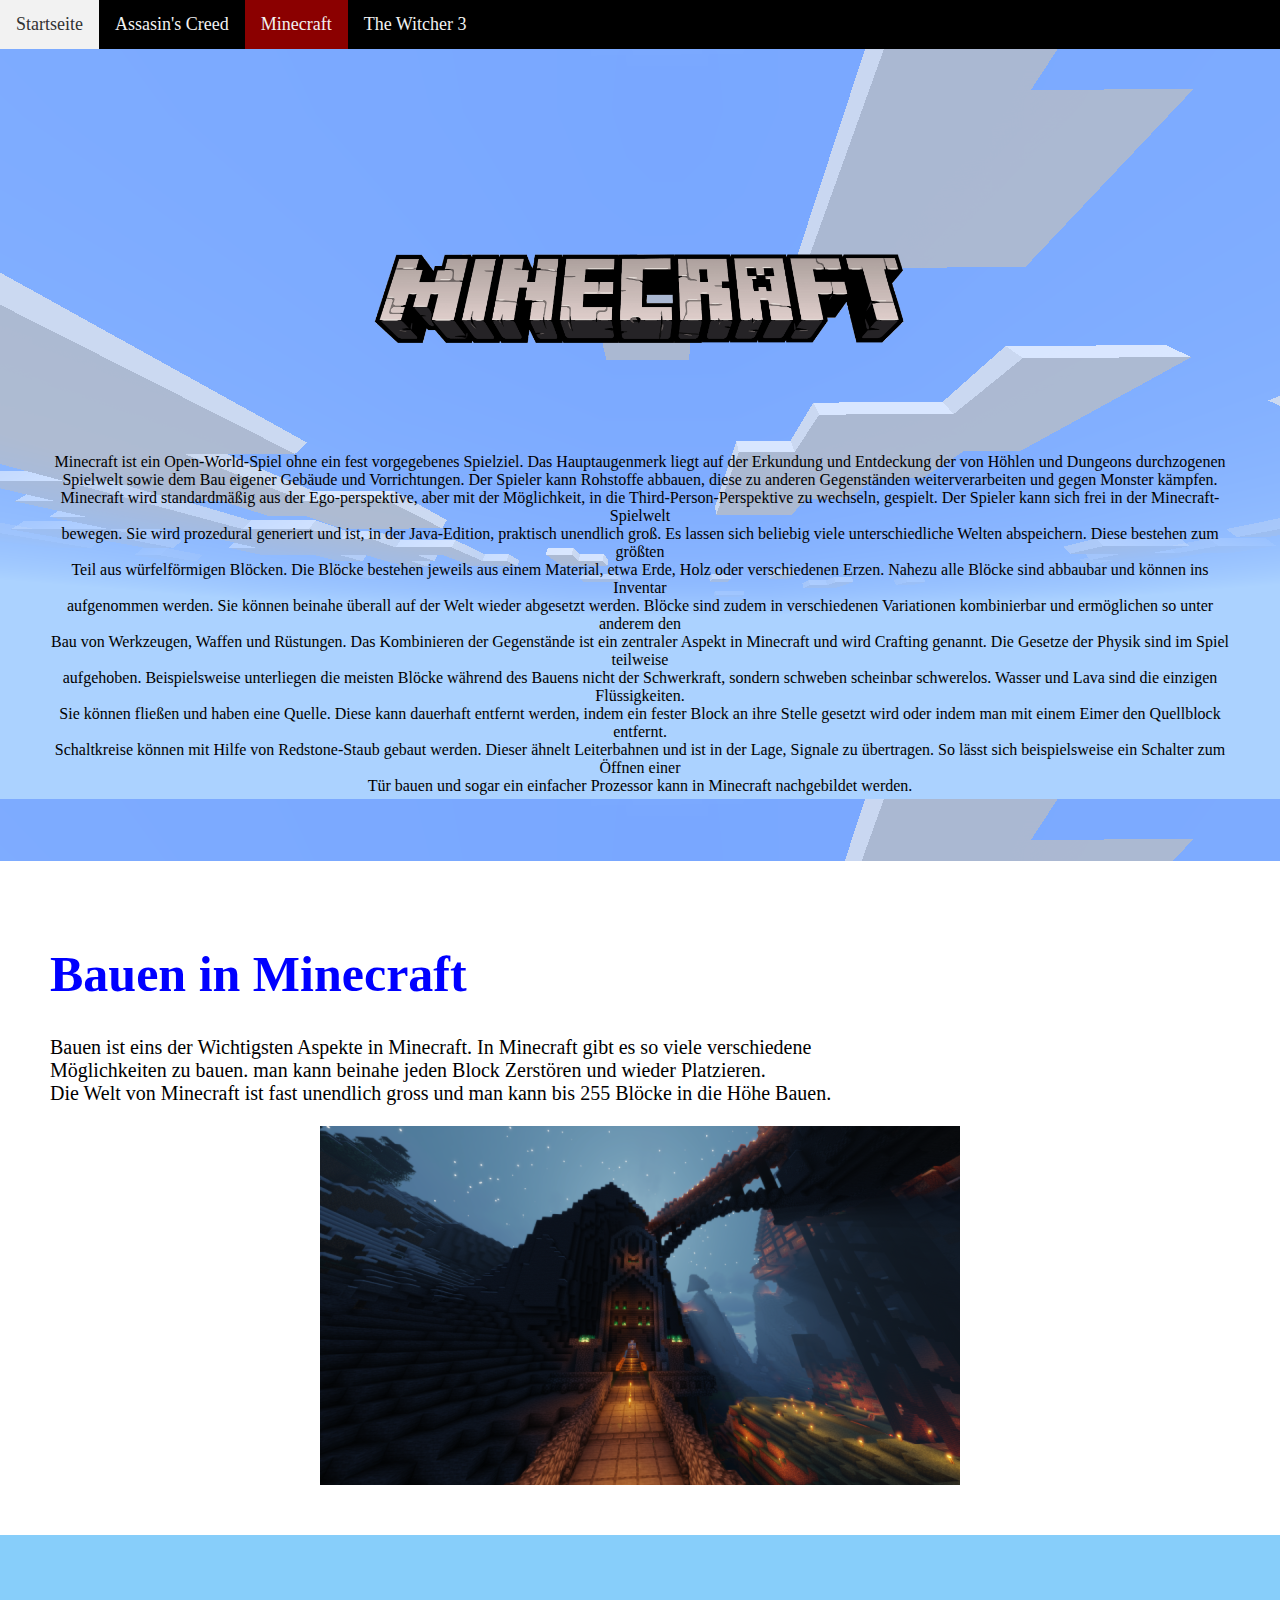
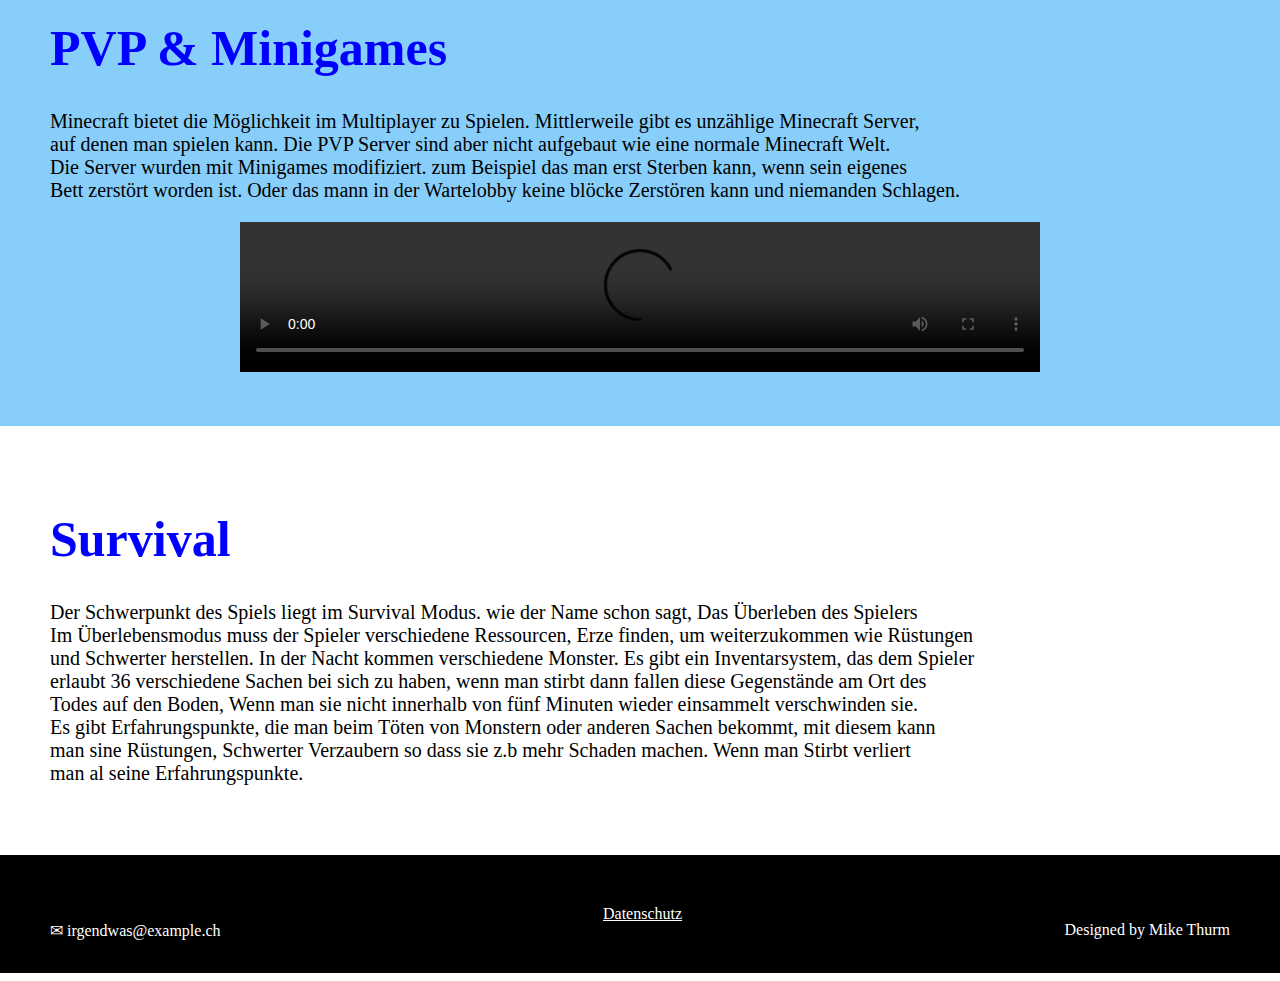
==== Minecraft.html @ ab53dce7 "Project moved" ====
<!DOCTYPE html>
<html lang="de">
<head>
    <meta charset="UTF-8">
    <link rel="stylesheet" href="style/style.css">
    <title>Minecraft</title>
</head>
<body>

<nav class="responsivenav" id="responsivenav">
    <a href="index.html">Startseite</a>
    <a href="Assasins_Creed.html"> Assasin's Creed</a>
    <a class="active" href="Minecraft.html"> Minecraft</a>
    <a href="The_Witcher_3.html"> The Witcher 3</a>
    <div class="barcontainer" id="barcontainer">
        <div class="bar1"></div>
        <div class="bar2"></div>
        <div class="bar3"></div>
    </div>
</nav>


<div class="text1">


    <p class="text11">
        <center>
        <img class="mclogo" src="img/minecraft_logo.png" alt="Minecraft logo">

        <br>
        Minecraft ist ein Open-World-Spiel ohne ein fest vorgegebenes Spielziel. Das Hauptaugenmerk liegt auf der
        Erkundung und Entdeckung der von Höhlen und Dungeons durchzogenen <br>Spielwelt sowie dem Bau eigener Gebäude und
        Vorrichtungen. Der Spieler kann Rohstoffe abbauen, diese zu anderen Gegenständen weiterverarbeiten und gegen
        Monster kämpfen. <br>Minecraft wird standardmäßig aus der Ego-perspektive, aber mit der Möglichkeit, in die
        Third-Person-Perspektive zu wechseln, gespielt. Der Spieler kann sich frei in der Minecraft-Spielwelt <br>bewegen.
        Sie wird prozedural generiert und ist, in der Java-Edition, praktisch unendlich groß. Es lassen sich beliebig
        viele unterschiedliche Welten abspeichern. Diese bestehen zum größten<br> Teil aus würfelförmigen Blöcken.
        Die Blöcke bestehen jeweils aus einem Material, etwa Erde, Holz oder verschiedenen Erzen.
        Nahezu alle Blöcke sind abbaubar und können ins Inventar<br> aufgenommen werden. Sie können beinahe überall auf der
        Welt wieder abgesetzt werden. Blöcke sind zudem in verschiedenen Variationen kombinierbar und ermöglichen so
        unter anderem den <br>Bau von Werkzeugen, Waffen und Rüstungen. Das Kombinieren der Gegenstände ist ein zentraler
        Aspekt in Minecraft und wird Crafting genannt.
        Die Gesetze der Physik sind im Spiel teilweise<br> aufgehoben. Beispielsweise unterliegen die meisten Blöcke
        während des Bauens nicht der Schwerkraft, sondern schweben scheinbar schwerelos. Wasser und Lava sind die
        einzigen Flüssigkeiten.<br> Sie können fließen und haben eine Quelle. Diese kann dauerhaft entfernt werden, indem
        ein fester Block an ihre Stelle gesetzt wird oder indem man mit einem Eimer den Quellblock entfernt.<br>
        Schaltkreise können mit Hilfe von Redstone-Staub gebaut werden. Dieser ähnelt Leiterbahnen und ist in der Lage,
        Signale zu übertragen. So lässt sich beispielsweise ein Schalter zum Öffnen einer <br>Tür bauen und sogar ein
        einfacher Prozessor kann in Minecraft nachgebildet werden.</center>
    </p>

</div>
<div class="text3">
    <h1 class="mctitle1">Bauen in Minecraft</h1>
    <p class="text22">Bauen ist eins der Wichtigsten Aspekte in Minecraft. In Minecraft gibt es so viele verschiedene <br>Möglichkeiten
        zu bauen. man kann beinahe jeden Block Zerstören und wieder Platzieren.<br> Die Welt von Minecraft ist fast
        unendlich gross und man kann bis 255 Blöcke in die Höhe Bauen.
        <br>



    </p>
    <div class="slideshow"></div>
</div>

<div class="text4">
    <h1 class="mctitle1">PVP & Minigames</h1>
    <p class="text22"> Minecraft bietet die Möglichkeit im Multiplayer zu Spielen. Mittlerweile gibt es unzählige Minecraft Server,<br> auf
        denen man spielen kann. Die PVP Server sind aber nicht aufgebaut wie eine normale Minecraft Welt. <br>Die Server
        wurden mit Minigames modifiziert.  zum Beispiel das man erst Sterben kann, wenn sein eigenes<br> Bett zerstört worden ist.
        Oder das mann in der Wartelobby keine blöcke Zerstören kann und niemanden Schlagen.
    </p>
    <center>
    <video width="800" controls preload="auto" >
        <source src="img/Skywars1.mp4" type="video/mp4">
    </video>
    </center>

</div>
<div class="text5">
    <h1 class="mctitle1">Survival </h1>
    <p class="text22">Der Schwerpunkt des Spiels liegt im Survival Modus. wie der Name schon sagt, Das Überleben des Spielers <br>
        Im Überlebensmodus muss der Spieler verschiedene Ressourcen, Erze finden, um weiterzukommen wie Rüstungen<br> und
        Schwerter herstellen. In der Nacht kommen verschiedene Monster. Es gibt ein Inventarsystem, das dem Spieler<br>
        erlaubt 36 verschiedene Sachen bei sich zu haben, wenn man stirbt dann fallen diese Gegenstände am Ort des<br> Todes
        auf den Boden, Wenn man sie nicht innerhalb von fünf Minuten wieder einsammelt verschwinden sie.<br>
        Es gibt Erfahrungspunkte, die man beim Töten von Monstern oder anderen Sachen bekommt, mit diesem kann<br> man sine
        Rüstungen, Schwerter Verzaubern so dass sie z.b mehr Schaden machen. Wenn man Stirbt verliert<br> man al seine Erfahrungspunkte.
    </p>
</div>

<footer class="footer">
    <p class="footer1">Designed by Mike Thurm</p>
    <a href="Datenschutz.html" class="link">Datenschutz</a>
    <p class ="footer2">
        ✉ irgendwas@example.ch
    </p>
</footer>



</body>
</html>
---- style/style.css ----
body {margin-left: 0; margin-right: 0; margin-top: 0;}
.img1 {
    background-image: url("../img/minecraft.jpg");
    width: 635px;
    padding: 320px;
    background-position: center;
}
.mclogo {  width: auto; height: 300px;}
.mcback {background-image: url("../img/minecraftsky.png")}
.text1 {background-image: url("../img/minecraftsky.png");width: auto;padding: 50px;}
.title1 { padding: 8px;}
.text1img {float: right; width: auto; height: 340px; margin-right: -100px; }
.text11 {position: center; color: black;margin-top: 50px; margin-left: 200px;font-size: 20px; }
.text22 {font-size: 20px;}
.footer1 {float: right; color: white;}
.footer2 {float: left; color: white;}
.text {color: white; position: center;}
.mctitle1 {color: blue; font-size: 50px;}
.text2 {
    background-color: darkgoldenrod;
    width: auto;
    padding: 50px;
}
.text3 {
    background-color: white;
    width: auto;
    padding: 50px;
}
.fill {
    background-color: white;
    width: auto;
    padding: 250px;
}
.text5 {
    background-color: white;
    width: auto;
    padding: 50px;
}
.text4 {
    background-color: lightskyblue;
    width: auto;
    padding: 50px;
}
.footer {
    background-color: black;
    width: auto;
    text-align: center;
    color: white;
    padding: 50px;
}
a.link:link{color: white}
a.link:visited{color: gray}
a.link:active{color: darkred}
a.link:hover{color: red}

a.link1:link{color: white}
a.link1:visited{color: white}
a.link1:active{color: darkred}
a.link1:hover{color: red}

.imagined {
    background-image: url("../img/datenschutz.jpg");
    background-size: cover;
    background-repeat: no-repeat;}

.ACback {background-image: url("../img/ACBACKt.png");background-size: cover;background-repeat: no-repeat;}

.AClogo { width: auto; height: auto;}
.ACfill {width: auto; height: 1000px;}
.ACfill1 {width: auto; height: 200px;}
.ACfill2 {width: auto; height: 100px;}

.ACtext1 {color: black; font-size: 25px;}
.ACtext2 {color: black; font-size: 20px;}
.ACtitle1 {font-size: 50px; color: black;}
.ACback1 {background-color: gainsboro; width: auto; height: 1000px; padding: 50px;}
.ACback2 {background-color: gainsboro; width: auto; height: 2500px; padding: 50px;}
.ACtextbox1 {width: 600px; height: 230px; background-color: white; padding: 40px; margin-left: -40%; }
.ACtextbox2 {width: 600px; height: 350px; background-color: white; padding: 40px; margin-left: 40%;}
.ACtextbox3 {width: 500px; height: 100px; background-color: gainsboro; padding: 40px; }
.ACtextbox4 {width: 500px; height: 100px; background-color: gainsboro; padding: 40px; margin-left: -50%}
.ACtextbox5 {width: 500px; height: 100px; background-color: gainsboro; padding: 40px; margin-left: -50%}
.ACtextbox6 {width: 800px; height: 300px; background-color: white; padding: 40px;}
.ACimg1 {width: auto; height: 300px; margin-left: 30%; margin-top: -25%; }
.ACimg2 {width: auto; height: 400px; margin-left: 10%; margin-top: -40%;}
.ACvid1 {width: 800px; margin-left: 30%; margin-top: -20%;}
.ACmap {width: auto; height: auto}
.ACtitle2 {color: darkorange; font-size: 50px;}
.ACtitle3  {color: darkorange; font-size: 40px;}


.TWback { background-image: url("../img/587508.png"); background-size: cover;background-repeat: no-repeat;}
.TWfill {width: auto; height: 1000px;}
.TWfill1 {width: auto; height: 300px;}
.TWfill2  {width: auto; height: 100px;}
.TWback1 {background-color: gainsboro; width: auto; height: 800px;  padding: 50px;}
.TWback2 {background-color: gainsboro; width: auto; height: 4500px; padding: 50px;}
.TWtextbox1 {width: 800px; height: 400px; background-color: white; padding: 40px; margin-left: -45%; margin-top: 1%}
.TWtextbox2 {width: 700px; height: 500px; background-color: gainsboro; padding: 40px;  margin-left: -40%;}
.TWtextbox3 {width: 700px; height: 500px; background-color: gainsboro; padding: 40px;  margin-left: 40%;}
.TWtextbox4 {width: 600px; height: 300px; background-color: gainsboro; padding: 40px;  margin-left: -40%;}
.TWtextbox5 {width: 600px; height: 350px; background-color: gainsboro; padding: 40px;  margin-left: 40%;}
.TWtextbox6 {width: 700px; height: 370px; background-color: white; padding: 40px; margin-left: -40%; }
.TWtextbox7 {width: 700px; height: 500px; background-color: white; padding: 40px; margin-left: 40%;}
.TWtextbox8 {width: 700px; height: 370px; background-color: white; padding: 40px; margin-left: -40%;}
.TWtextbox9 {width: 500px; height: 200px; background-color: white; padding: 40px; margin-left: 40%;}
.TWtextbox10 {width: 700px; height: 200px; background-color: white; padding: 40px; margin-left: -40%;}
.TWimg1 {width: auto; height: 400px; margin-left: 50%; margin-top: -40%}
.TWimg2 {width: auto; height: 500px; margin-left: 50%; margin-top: -40%}
.TWimg3 {width: auto; height: 500px; margin-left: -50%; margin-top: -40%}
.TWimg4 {width: auto; height: 500px; margin-left: 50%; margin-top: -40%}
.TWimg5 {width: auto; height: 500px; margin-left: -50%; margin-top: -40%}
.TWimg6 {width: auto; height: 500px; margin-left: 150%; margin-top: -70%}
.TWimg7 {width: auto; height: 500px; margin-left: -250%; margin-top: -70%}
.TWimg8 {width: auto; height: 500px; margin-left: 150%; margin-top: -60%}
.TWimg9 {width: auto; height: 500px; margin-left: -300%; margin-top: -70%}
.TWimg10 {width: auto; height: 500px; margin-left: 125%; margin-top: -50%}
.TWtitle {font-size: 40px;}
.TWtext {font-size: 20px;}
.TWtitle1 {font-size:  50px; color: firebrick;}


.Startback {background-image: url("../img/titelbild.png"); background-size: cover; background-repeat: no-repeat;}
.Startback1 {background-color: gainsboro; width: auto; height: 500px; padding: 50px;}
.Startfill {width: auto; height: 1000px;}
.Startfill1  {width: auto; height: 300px;}
.Startfill2 {width: auto; height: 100px;}
.Starttextbox {width: 800px; height: 640px; background-color: gainsboro; padding: 40px; margin-left: 40%;}
.Starttextbox1 {width: 800px; height: 450px; background-color: gainsboro; padding: 40px; margin-left: -40%;}
.Starttextbox2 {width: 800px; height: 450px; background-color: gainsboro; padding: 40px; margin-left: 40%;}
.Startimg1 {width: auto; height: 500px; margin-left: -240%; margin-top: -80%;}
.Startimg2 {width: auto; height: 500px; margin-left: 110%; margin-top: -55%;}
.Startimg3 {width: auto; height: 500px; margin-left: -240%; margin-top: -50%;}

.Loginfill {width: auto; height: 400px;}
.Logintext {font-size: 50px;}

.DSfill {width: auto; height: 200px;}
.DSfill1 {width: auto; height: 1000px;}
.DStext {color: black; font-size: 30px; background-color: gainsboro; padding: 60px;}





.responsivenav {
    background-color:black;
    overflow: hidden;

}

.responsivenav a {
    color: #f2f2f2;
    text-decoration: none;
    font-size: 18px;
    padding: 14px 16px;
    display: block;
    text-align: center;
    float: left;

}
.responsivenav a:hover {
    background-color: #f2f2f2;
    color: #333333;
}
.responsivenav a.active {
    background-color: darkred;
}
.responsivenav .barcontainer {
    display: none;
    cursor: pointer;
    margin-right: 5px;
    margin-top: 3px;
}
.bar1,
.bar2,
.bar3 {
    width: 35px;
    height: 5px;
    background-color: #f2f2f2;
    margin:  6px;
    transition: 0.4s;
}
.change .bar1 {
    transform: rotate(-45deg) translate(-9px, 6px);
}
.change .bar2 {
    opacity: 0;
}
.change .bar3 {
    transform: rotate(45deg) translate(-8px, -7px);
}
@media screen and (max-width: 600px) {
    .responsivenav a:not(:first-child) {
        display: none;
    }
    .responsivenav .barcontainer {
        float: right;
        display: block;
    }
    .responsivenav.responsive {
        position: relative;
    }
    .responsivenav.responsive .barcontainer {
        position: absolute;
        right: 0;
        top: 0;
    }
    .responsivenav.responsive a {
        float: none;
        display: block;
    }

}

.slideshow {
    width:640px;
    height:360px;
    background-color: #eeeeee;
    margin: auto;
    background-image:url("../img/bauenslide.png");
    animation-name: slide;
    animation-duration:30s;
    animation-direction: normal;
    animation-timing-function: ease;
    animation-iteration-count: infinite;
}
@keyframes slide {
    0% {background-position:0 0;}
    7.14% {background-position:0 0;}
   14.28% {background-position:-640px 0;}
    21.42% {background-position:-640px 0;}
    28.57% {background-position:-1280px 0;}
   35.71% {background-position:-1280px 0;}
    42.85% {background-position:-1920px 0;}
    50% {background-position:-1920px 0;}
    57.14% {background-position:-2560px 0;}
    64.28% {background-position:-2560px 0;}
    71.42% {background-position:-3200px 0;}
    78.57% {background-position:-3200px 0;}
    85.71% {background-position:-3840px 0;}
   92.85% {background-position:-3840px 0;}
    100% {background-position:-4480px 0;}

}
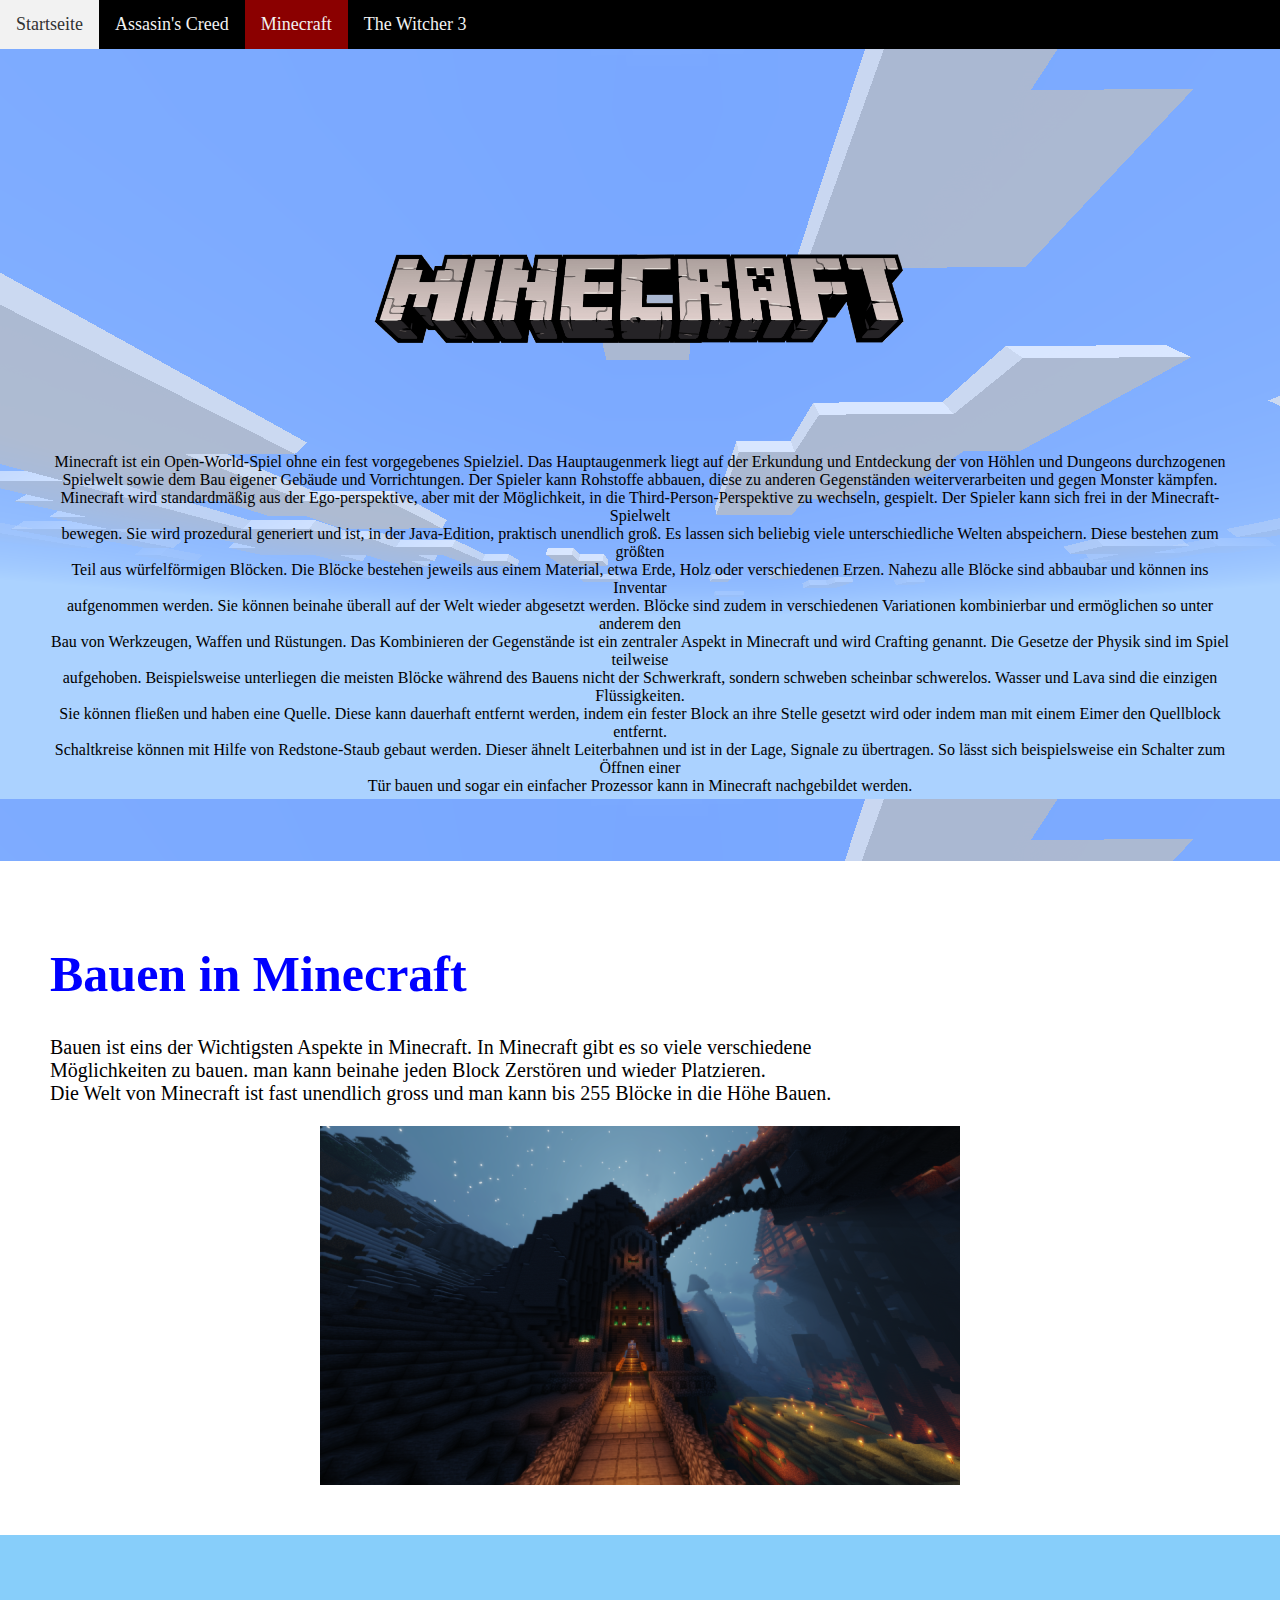
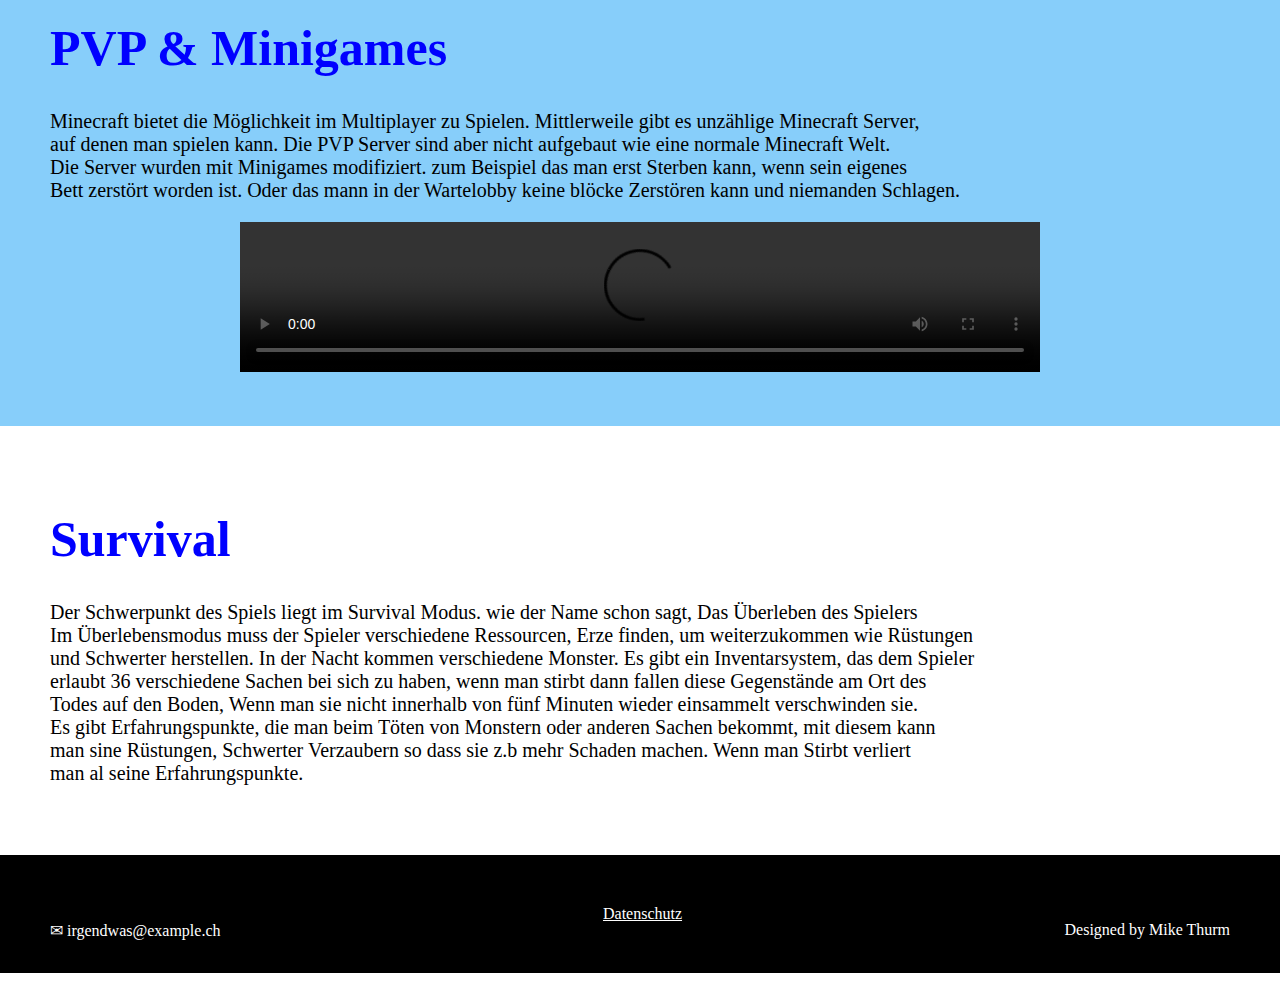
==== commit 76c924e2: "Project moved" ====
--- a/Minecraft.html
+++ b/Minecraft.html
@@ -72,7 +72,7 @@
     </p>
     <center>
     <video width="800" controls preload="auto" >
-        <source src="img/Skywars1.mp4" type="video/mp4">
+        <source src="https://computerschule-my.sharepoint.com/:v:/g/personal/mike_thurm_ict_csbe_ch/EScXVbgFuXFCrQncXfgJdgIBuNaAZRV4gUct74W-N66qKg?e=Z8S6M7" type="video/mp4">
     </video>
     </center>
 
